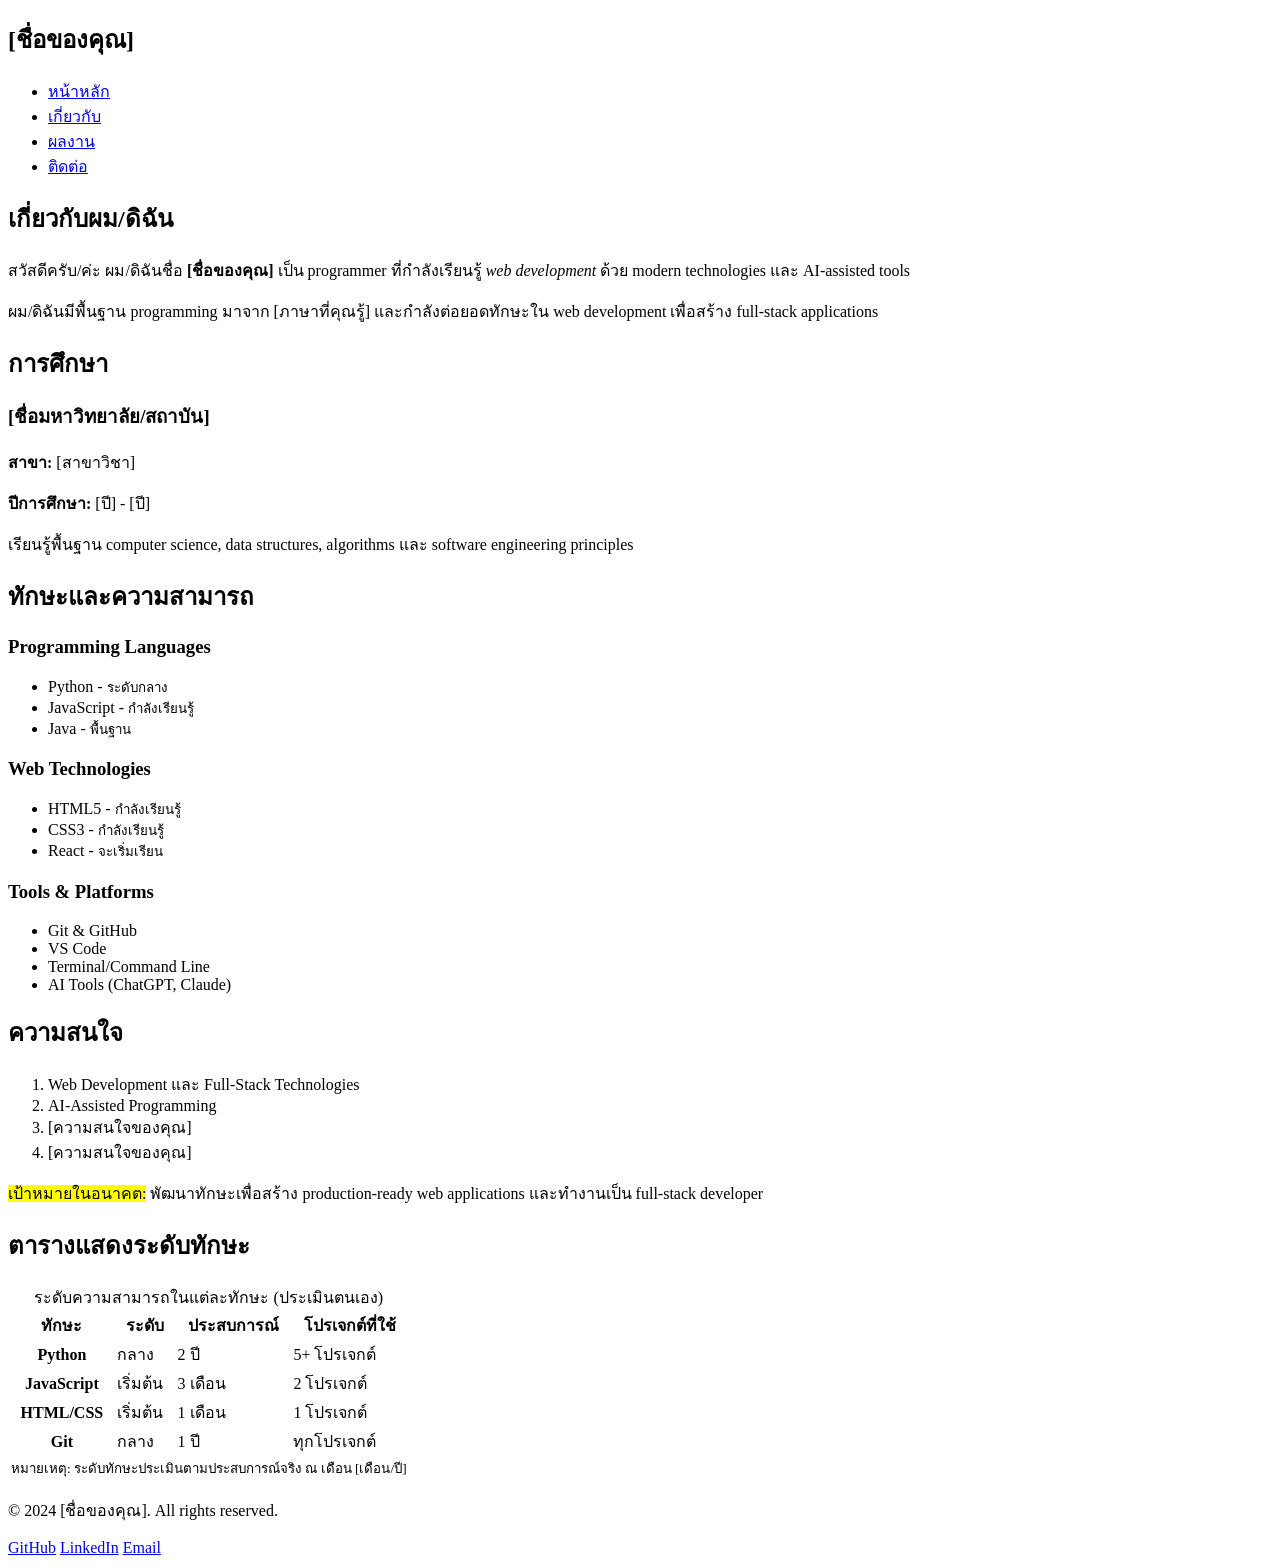
==== about.html @ 333b214f "add full pre css page consist of all the needed" ====
<!DOCTYPE html>
<html lang="th">

<head>
    <meta charset="UTF-8">
    <meta name="viewport" content="width=device-width, initial-scale=1.0">
    <meta name="description" content="เกี่ยวกับ [ชื่อของคุณ] - ประวัติการศึกษาและประสบการณ์">
    <title>เกี่ยวกับ - [ชื่อของคุณ]</title>
</head>

<body>
    <header>
        <nav>
            <div class="logo">
                <h1>[ชื่อของคุณ]</h1>
            </div>
            <ul>
                <li><a href="index.html">หน้าหลัก</a></li>
                <li><a href="about.html">เกี่ยวกับ</a></li>
                <li><a href="projects.html">ผลงาน</a></li>
                <li><a href="contact.html">ติดต่อ</a></li>
            </ul>
        </nav>
    </header>
    <!-- Copy header และ nav จาก index.html -->
    <main>
        <section class="about-intro">
            <h1>เกี่ยวกับผม/ดิฉัน</h1>
            <p>
                สวัสดีครับ/ค่ะ ผม/ดิฉันชื่อ <strong>[ชื่อของคุณ]</strong> เป็น programmer ที่กำลังเรียนรู้
                <em>web development</em> ด้วย modern technologies และ AI-assisted tools
            </p>
            <p>
                ผม/ดิฉันมีพื้นฐาน programming มาจาก [ภาษาที่คุณรู้] และกำลังต่อยอดทักษะใน web development
                เพื่อสร้าง full-stack applications
            </p>
        </section>

        <section class="education">
            <h2>การศึกษา</h2>
            <article class="education-item">
                <h3>[ชื่อมหาวิทยาลัย/สถาบัน]</h3>
                <p><strong>สาขา:</strong> [สาขาวิชา]</p>
                <p><strong>ปีการศึกษา:</strong> [ปี] - [ปี]</p>
                <p>
                    เรียนรู้พื้นฐาน computer science, data structures, algorithms
                    และ software engineering principles
                </p>
            </article>
        </section>

        <section class="skills">
            <h2>ทักษะและความสามารถ</h2>
            <article class="skill-category">
                <h3>Programming Languages</h3>
                <ul>
                    <li>Python - <small>ระดับกลาง</small></li>
                    <li>JavaScript - <small>กำลังเรียนรู้</small></li>
                    <li>Java - <small>พื้นฐาน</small></li>
                </ul>
            </article>
            <article class="skill-category">
                <h3>Web Technologies</h3>
                <ul>
                    <li>HTML5 - <small>กำลังเรียนรู้</small></li>
                    <li>CSS3 - <small>กำลังเรียนรู้</small></li>
                    <li>React - <small>จะเริ่มเรียน</small></li>
                </ul>
            </article>
            <article class="skill-category">
                <h3>Tools & Platforms</h3>
                <ul>
                    <li>Git & GitHub</li>
                    <li>VS Code</li>
                    <li>Terminal/Command Line</li>
                    <li>AI Tools (ChatGPT, Claude)</li>
                </ul>
            </article>
        </section>

        <section class="interests">
            <h2>ความสนใจ</h2>
            <ol>
                <li>Web Development และ Full-Stack Technologies</li>
                <li>AI-Assisted Programming</li>
                <li>[ความสนใจของคุณ]</li>
                <li>[ความสนใจของคุณ]</li>
            </ol>
            <p>
                <mark>เป้าหมายในอนาคต:</mark> พัฒนาทักษะเพื่อสร้าง production-ready web applications
                และทำงานเป็น full-stack developer
            </p>
        </section>
        <section class="skills-table">
            <h2>ตารางแสดงระดับทักษะ</h2>
            <table>
                <caption>ระดับความสามารถในแต่ละทักษะ (ประเมินตนเอง)</caption>
                <thead>
                    <tr>
                        <th scope="col">ทักษะ</th>
                        <th scope="col">ระดับ</th>
                        <th scope="col">ประสบการณ์</th>
                        <th scope="col">โปรเจกต์ที่ใช้</th>
                    </tr>
                </thead>
                <tbody>
                    <tr>
                        <th scope="row">Python</th>
                        <td>กลาง</td>
                        <td>2 ปี</td>
                        <td>5+ โปรเจกต์</td>
                    </tr>
                    <tr>
                        <th scope="row">JavaScript</th>
                        <td>เริ่มต้น</td>
                        <td>3 เดือน</td>
                        <td>2 โปรเจกต์</td>
                    </tr>
                    <tr>
                        <th scope="row">HTML/CSS</th>
                        <td>เริ่มต้น</td>
                        <td>1 เดือน</td>
                        <td>1 โปรเจกต์</td>
                    </tr>
                    <tr>
                        <th scope="row">Git</th>
                        <td>กลาง</td>
                        <td>1 ปี</td>
                        <td>ทุกโปรเจกต์</td>
                    </tr>
                </tbody>
                <tfoot>
                    <tr>
                        <td colspan="4">
                            <small>หมายเหตุ: ระดับทักษะประเมินตามประสบการณ์จริง ณ เดือน [เดือน/ปี]</small>
                        </td>
                    </tr>
                </tfoot>
            </table>
        </section>


    </main>
    <!-- About content will go here -->
    <footer>
        <div class="footer-content">
            <p>&copy; 2024 [ชื่อของคุณ]. All rights reserved.</p>
            <div class="social-links">
                <a href="https://github.com/yourusername" target="_blank" rel="noopener noreferrer">GitHub</a>
                <a href="https://linkedin.com/in/yourusername" target="_blank" rel="noopener noreferrer">LinkedIn</a>
                <a href="mailto:your.email@example.com">Email</a>
            </div>
        </div>
    </footer>
    <!-- Copy footer จาก index.html -->
</body>

</html>
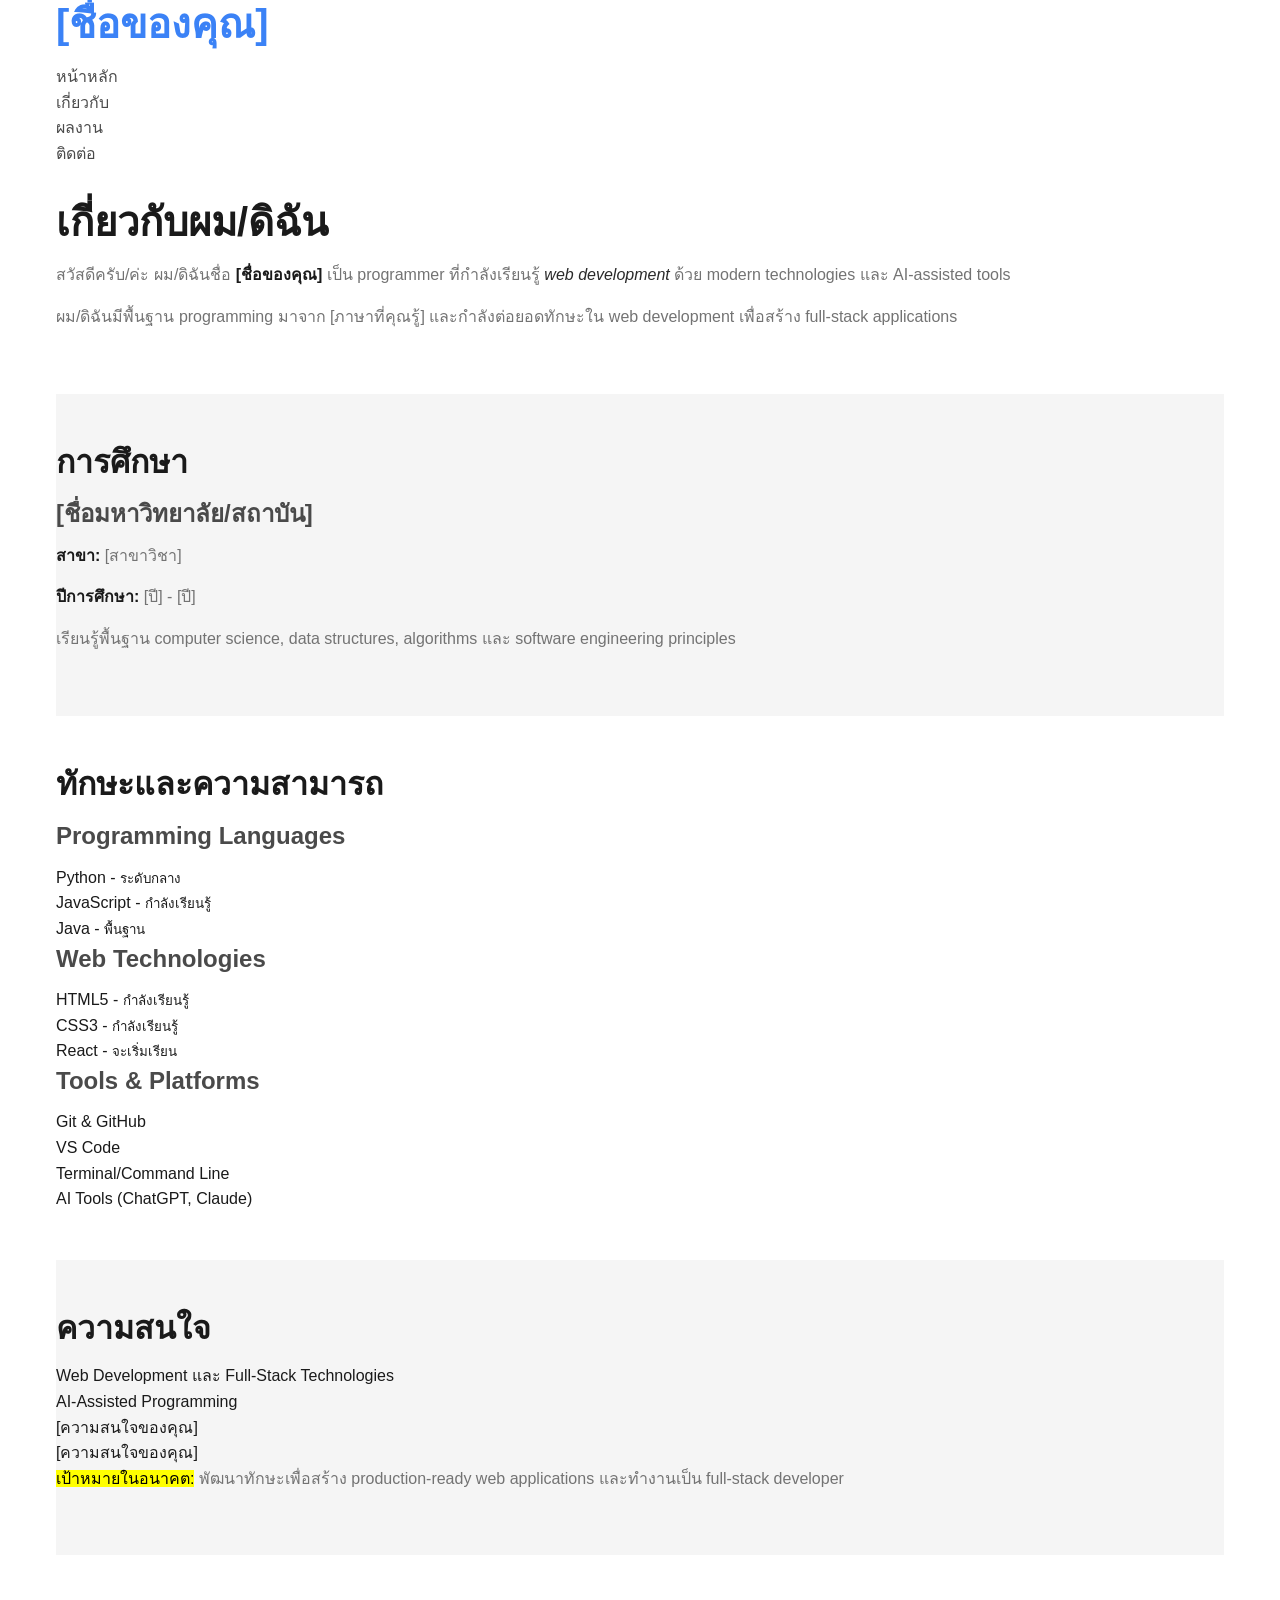
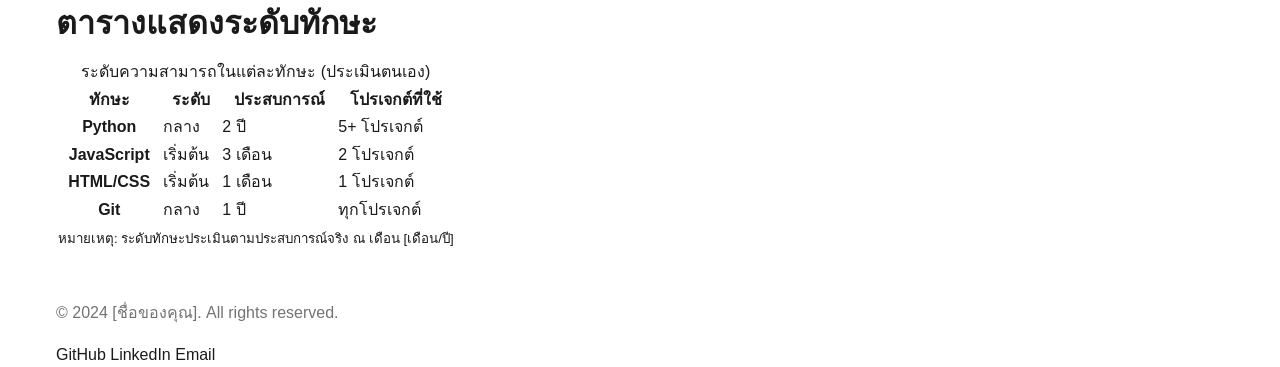
==== commit f35cb617: "added style to other page" ====
--- a/about.html
+++ b/about.html
@@ -6,10 +6,11 @@
     <meta name="viewport" content="width=device-width, initial-scale=1.0">
     <meta name="description" content="เกี่ยวกับ [ชื่อของคุณ] - ประวัติการศึกษาและประสบการณ์">
     <title>เกี่ยวกับ - [ชื่อของคุณ]</title>
+    <link rel="stylesheet" href="css/styles.css">
 </head>
 
 <body>
-    <header>
+    <header class="container">
         <nav>
             <div class="logo">
                 <h1>[ชื่อของคุณ]</h1>
@@ -23,7 +24,7 @@
         </nav>
     </header>
     <!-- Copy header และ nav จาก index.html -->
-    <main>
+    <main class="container">
         <section class="about-intro">
             <h1>เกี่ยวกับผม/ดิฉัน</h1>
             <p>
@@ -142,7 +143,7 @@
 
     </main>
     <!-- About content will go here -->
-    <footer>
+    <footer class="container">
         <div class="footer-content">
             <p>&copy; 2024 [ชื่อของคุณ]. All rights reserved.</p>
             <div class="social-links">
--- a/css/styles.css
+++ b/css/styles.css
@@ -0,0 +1,326 @@
+/* CSS Reset - Remove browser defaults */
+* {
+    margin: 0;
+    padding: 0;
+    box-sizing: border-box;
+}
+
+/* Base styles for the entire page */
+body {
+    font-family: -apple-system, BlinkMacSystemFont, 'Segoe UI', Roboto, 'Helvetica Neue', Arial, sans-serif;
+    font-size: 16px;
+    line-height: 1.6;
+    color: #333333;
+    background-color: #ffffff;
+}
+
+/* Make images responsive by default */
+img {
+    max-width: 100%;
+    height: auto;
+    display: block;
+}
+
+/* Remove default list styles */
+ul,
+ol {
+    list-style: none;
+}
+
+/* Remove default link underline */
+a {
+    text-decoration: none;
+    color: inherit;
+}
+
+/* Typography Hierarchy */
+h1 {
+    font-size: 2.5rem;
+    font-weight: 700;
+    line-height: 1.2;
+    margin-bottom: 1rem;
+    color: #1a1a1a;
+}
+
+h2 {
+    font-size: 2rem;
+    font-weight: 600;
+    line-height: 1.3;
+    margin-bottom: 0.875rem;
+    color: #2a2a2a;
+}
+
+h3 {
+    font-size: 1.5rem;
+    font-weight: 600;
+    line-height: 1.4;
+    margin-bottom: 0.75rem;
+    color: #3a3a3a;
+}
+
+p {
+    margin-bottom: 1rem;
+    color: #4a4a4a;
+}
+
+/* Text emphasis */
+strong {
+    font-weight: 700;
+    color: #1a1a1a;
+}
+
+em {
+    font-style: italic;
+    color: #2a2a2a;
+}
+
+/* CSS Variables for Color System */
+:root {
+    /* Primary colors */
+    --color-primary: #3b82f6;
+    --color-primary-dark: #2563eb;
+    --color-primary-light: #60a5fa;
+
+    /* Neutral colors */
+    --color-neutral-100: #f5f5f5;
+    --color-neutral-200: #e5e5e5;
+    --color-neutral-300: #d4d4d4;
+    --color-neutral-700: #404040;
+    --color-neutral-800: #262626;
+    --color-neutral-900: #171717;
+
+    /* Semantic colors */
+    --color-success: #22c55e;
+    --color-warning: #f59e0b;
+    --color-error: #ef4444;
+
+    /* Text colors */
+    --color-text-primary: #1a1a1a;
+    --color-text-secondary: #4a4a4a;
+    --color-text-muted: #737373;
+
+    /* Background colors */
+    --color-bg-primary: #ffffff;
+    --color-bg-secondary: #f5f5f5;
+    --color-bg-tertiary: #e5e5e5;
+}
+
+/* Update body to use variables */
+body {
+    font-family: -apple-system, BlinkMacSystemFont, 'Segoe UI', Roboto, 'Helvetica Neue', Arial, sans-serif;
+    font-size: 16px;
+    line-height: 1.6;
+    color: var(--color-text-primary);
+    background-color: var(--color-bg-primary);
+}
+
+/* Update headings to use color variables */
+h1 {
+    font-size: 2.5rem;
+    font-weight: 700;
+    line-height: 1.2;
+    margin-bottom: 1rem;
+    color: var(--color-text-primary);
+}
+
+h2 {
+    font-size: 2rem;
+    font-weight: 600;
+    line-height: 1.3;
+    margin-bottom: 0.875rem;
+    color: var(--color-text-primary);
+}
+
+h3 {
+    font-size: 1.5rem;
+    font-weight: 600;
+    line-height: 1.4;
+    margin-bottom: 0.75rem;
+    color: var(--color-text-secondary);
+}
+
+p {
+    margin-bottom: 1rem;
+    color: var(--color-text-muted);
+}
+
+/* (Optional) Final body override using variables - keeps things explicit */
+body {
+    font-family: -apple-system, BlinkMacSystemFont, 'Segoe UI', Roboto, 'Helvetica Neue', Arial, sans-serif;
+    font-size: 16px;
+    line-height: 1.6;
+    color: var(--color-text-primary);
+    background-color: var(--color-bg-primary);
+}
+
+/* Headings (explicit again to ensure consistent overrides) */
+h1 {
+    font-size: 2.5rem;
+    font-weight: 700;
+    line-height: 1.2;
+    margin-bottom: 1rem;
+    color: var(--color-text-primary);
+}
+
+h2 {
+    font-size: 2rem;
+    font-weight: 600;
+    line-height: 1.3;
+    margin-bottom: 0.875rem;
+    color: var(--color-text-primary);
+}
+
+/* Container System */
+.container {
+    width: 100%;
+    max-width: 1200px;
+    margin-left: auto;
+    margin-right: auto;
+    padding-left: 1rem;
+    padding-right: 1rem;
+}
+
+/* Smaller container for reading content */
+.container-narrow {
+    max-width: 800px;
+}
+
+/* Section Spacing */
+section {
+    padding-top: 3rem;
+    padding-bottom: 3rem;
+}
+
+/* First section less top padding */
+section:first-of-type {
+    padding-top: 2rem;
+}
+
+/* Alternate background colors */
+section:nth-child(even) {
+    background-color: var(--color-bg-secondary);
+}
+/* Navigation links */
+nav a {
+    color: var(--color-text-secondary);
+    transition: color 150ms ease;
+}
+
+nav a:hover,
+nav a:focus {
+    color: var(--color-primary);
+}
+
+/* Logo */
+.logo h1 {
+    color: var(--color-primary);
+}
+
+/* CTA button */
+.cta-button {
+    display: inline-block;
+    background: var(--color-primary);
+    color: #ffffff;
+    padding: 0.6rem 1rem;
+    border-radius: 6px;
+    text-decoration: none;
+    transition: background-color 150ms ease, transform 120ms ease;
+}
+
+.cta-button:hover,
+.cta-button:focus {
+    background: var(--color-primary-dark);
+    transform: translateY(-1px);
+}
+
+/* Card Component */
+.card {
+ background-color: var(--color-bg-primary);
+ border: 1px solid var(--color-neutral-200);
+ border-radius: 8px;
+ padding: 1.5rem;
+ margin-bottom: 1.5rem;
+ box-shadow: 0 1px 3px rgba(0, 0, 0, 0.1);
+ transition: transform 0.2s ease, box-shadow 0.2s ease;
+}
+
+/* Card hover effect */
+.card:hover {
+ transform: translateY(-4px);
+ box-shadow: 0 4px 12px rgba(0, 0, 0, 0.15);
+}
+
+/* Card title */
+.card-title {
+ font-size: 1.25rem;
+ font-weight: 600;
+ margin-bottom: 0.5rem;
+ color: var(--color-text-primary);
+}
+
+/* Card description */
+.card-description {
+ color: var(--color-text-secondary);
+ margin-bottom: 1rem;
+}
+
+/* Card footer */
+.card-footer {
+ border-top: 1px solid var(--color-neutral-200);
+ padding-top: 1rem;
+ margin-top: 1rem;
+}
+/* Base Button Styles */
+.btn {
+ display: inline-block;
+ padding: 0.75rem 1.5rem;
+ font-size: 1rem;
+ font-weight: 500;
+ text-align: center;
+ border: none;
+ border-radius: 6px;
+ cursor: pointer;
+ transition: all 0.2s ease;
+ text-decoration: none;
+}
+
+/* Primary Button */
+.btn-primary {
+ background-color: var(--color-primary);
+ color: white;
+}
+
+.btn-primary:hover {
+ background-color: var(--color-primary-dark);
+ transform: translateY(-2px);
+ box-shadow: 0 4px 8px rgba(59, 130, 246, 0.3);
+}
+
+.btn-primary:active {
+ transform: translateY(0);
+ box-shadow: 0 2px 4px rgba(59, 130, 246, 0.3);
+}
+
+/* Secondary Button (Outline) */
+.btn-secondary {
+ background-color: transparent;
+ color: var(--color-primary);
+ border: 2px solid var(--color-primary);
+}
+
+.btn-secondary:hover {
+ background-color: var(--color-primary);
+ color: white;
+}
+
+/* Small Button Size */
+.btn-sm {
+ padding: 0.5rem 1rem;
+ font-size: 0.875rem;
+}
+
+/* Large Button Size */
+.btn-lg {
+ padding: 1rem 2rem;
+ font-size: 1.125rem;
+}
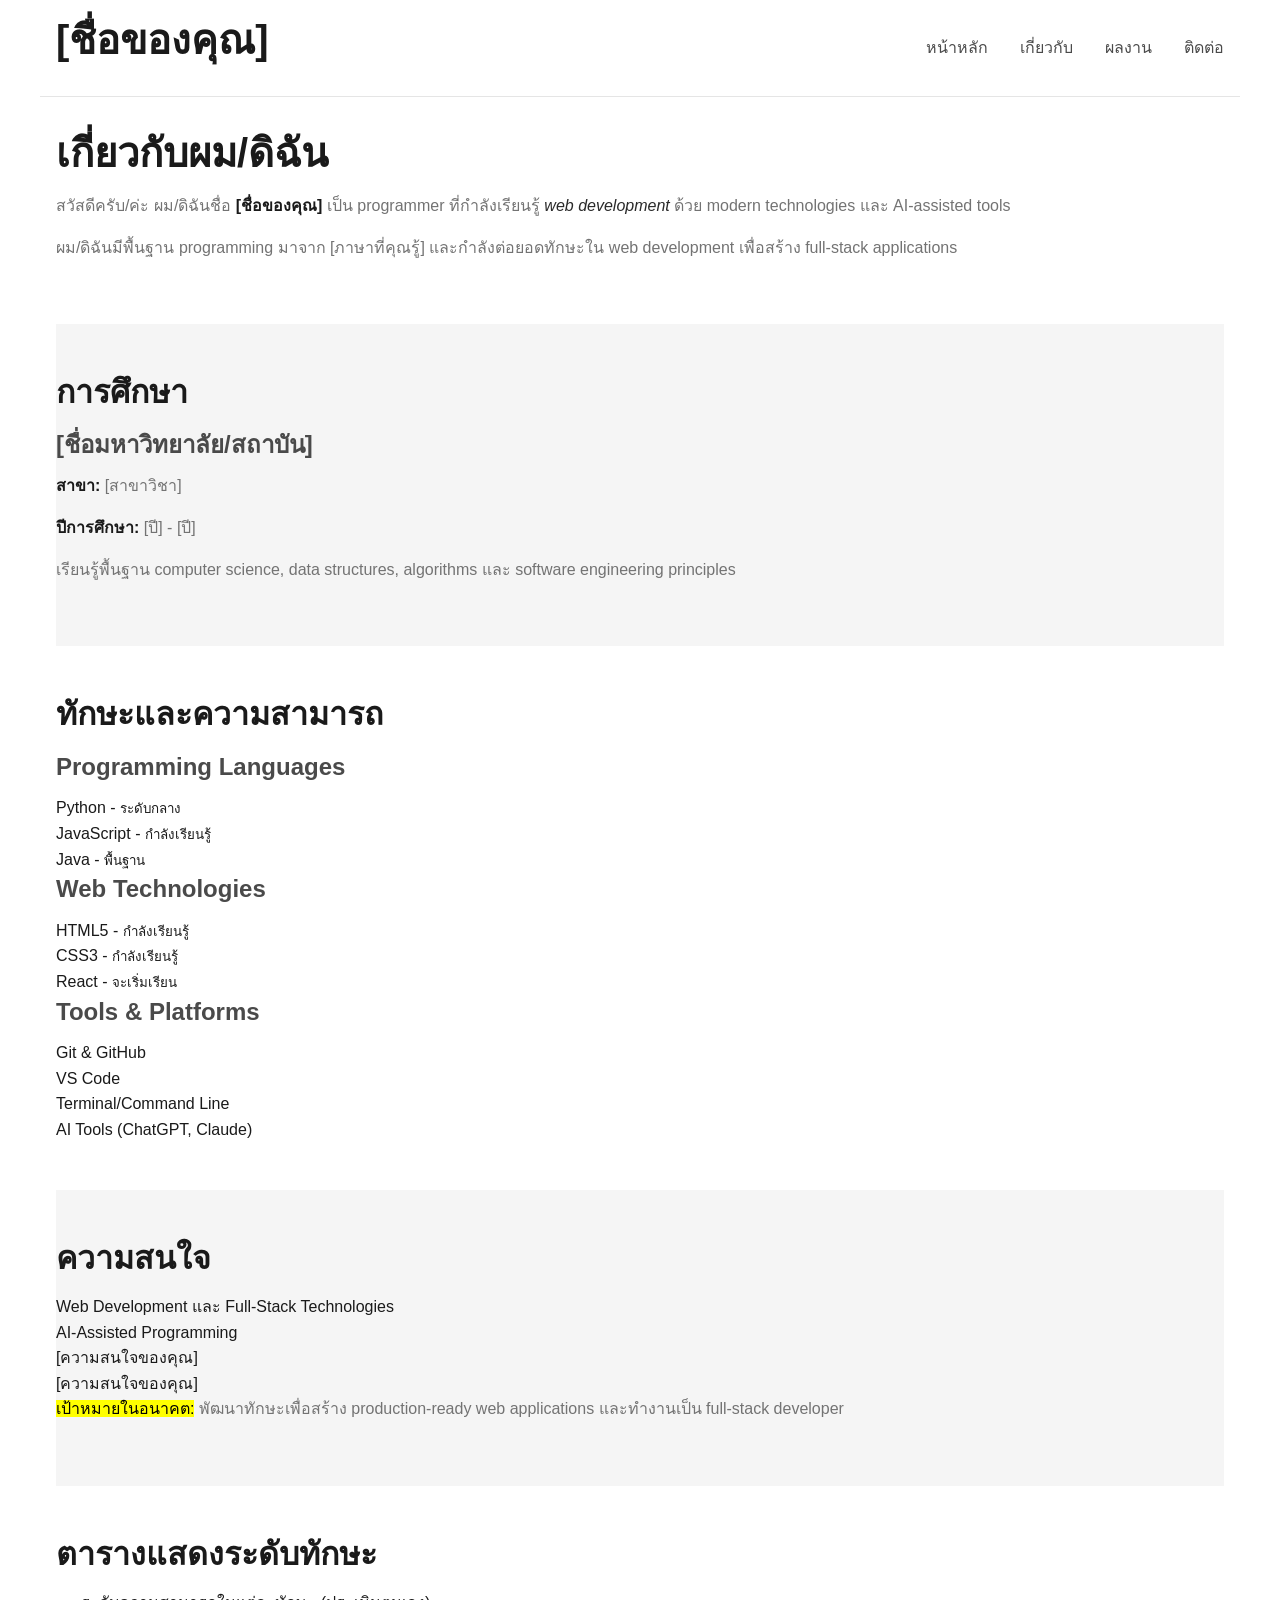
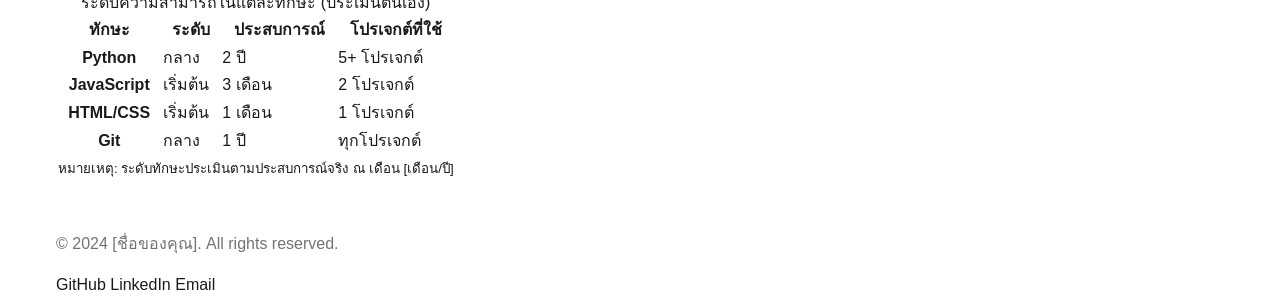
==== commit 0831ad0e: "added nav bar to other page" ====
--- a/about.html
+++ b/about.html
@@ -12,10 +12,10 @@
 <body>
     <header class="container">
         <nav>
-            <div class="logo">
+            <div class="nav-brand">
                 <h1>[ชื่อของคุณ]</h1>
             </div>
-            <ul>
+            <ul class="nav-links">
                 <li><a href="index.html">หน้าหลัก</a></li>
                 <li><a href="about.html">เกี่ยวกับ</a></li>
                 <li><a href="projects.html">ผลงาน</a></li>
--- a/css/styles.css
+++ b/css/styles.css
@@ -323,4 +323,45 @@
 .btn-lg {
  padding: 1rem 2rem;
  font-size: 1.125rem;
+}
+/* Navigation Bar */
+header {
+ background-color: var(--color-bg-primary);
+ border-bottom: 1px solid var(--color-neutral-200);
+ padding: 1rem 0;
+}
+
+nav {
+ display: flex;
+ justify-content: space-between;
+ align-items: center;
+}
+
+/* Logo/Brand */
+.nav-brand {
+ font-size: 1.5rem;
+ font-weight: 700;
+ color: var(--color-primary);
+}
+
+/* Navigation Links */
+.nav-links {
+ display: flex;
+ gap: 2rem;
+}
+
+.nav-links a {
+ color: var(--color-text-secondary);
+ font-weight: 500;
+ transition: color 0.2s ease;
+}
+
+.nav-links a:hover {
+ color: var(--color-primary);
+}
+
+/* Active link */
+.nav-links a.active {
+ color: var(--color-primary);
+ font-weight: 600;
 }
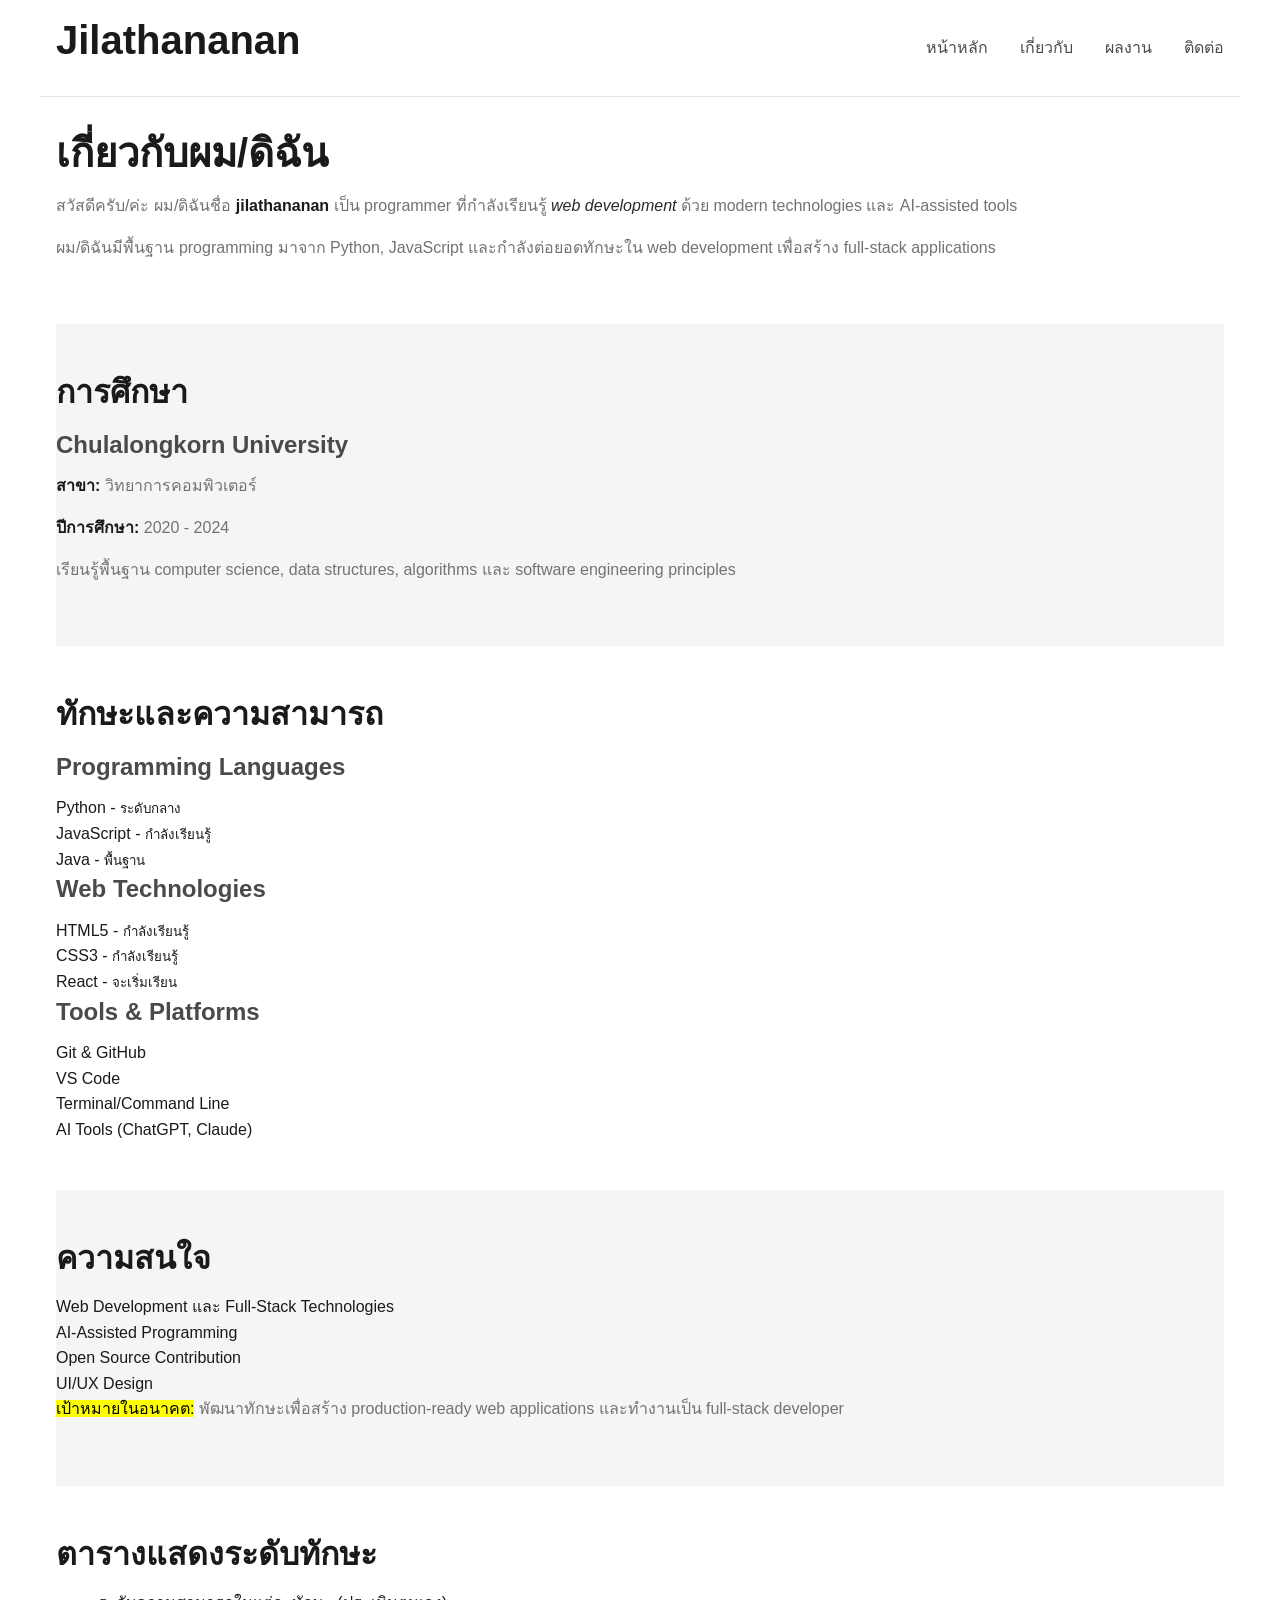
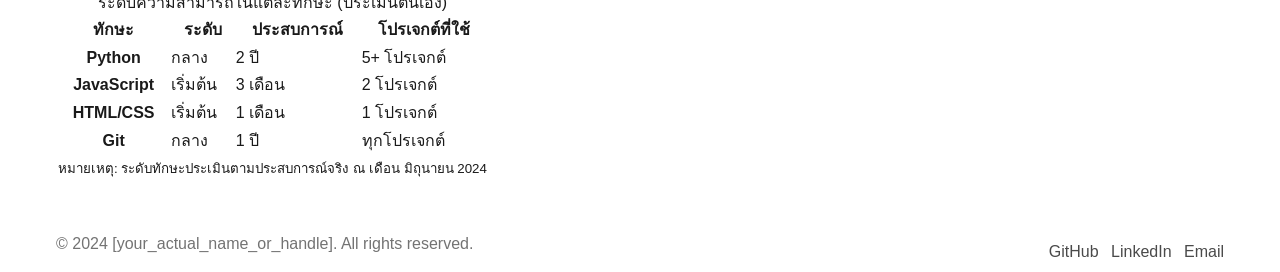
==== commit 4ea5f4fc: "post review" ====
--- a/about.html
+++ b/about.html
@@ -4,8 +4,8 @@
 <head>
     <meta charset="UTF-8">
     <meta name="viewport" content="width=device-width, initial-scale=1.0">
-    <meta name="description" content="เกี่ยวกับ [ชื่อของคุณ] - ประวัติการศึกษาและประสบการณ์">
-    <title>เกี่ยวกับ - [ชื่อของคุณ]</title>
+    <meta name="description" content="เกี่ยวกับ jilathananan - ประวัติการศึกษาและประสบการณ์">
+    <title>เกี่ยวกับ - jilathananan</title>
     <link rel="stylesheet" href="css/styles.css">
 </head>
 
@@ -13,11 +13,11 @@
     <header class="container">
         <nav>
             <div class="nav-brand">
-                <h1>[ชื่อของคุณ]</h1>
+                <h1><a href="index.html" style="text-decoration: none; color: inherit;">Jilathananan</a></h1>
             </div>
             <ul class="nav-links">
                 <li><a href="index.html">หน้าหลัก</a></li>
-                <li><a href="about.html">เกี่ยวกับ</a></li>
+                <li><a href="about.html" aria-current="page">เกี่ยวกับ</a></li>
                 <li><a href="projects.html">ผลงาน</a></li>
                 <li><a href="contact.html">ติดต่อ</a></li>
             </ul>
@@ -28,11 +28,11 @@
         <section class="about-intro">
             <h1>เกี่ยวกับผม/ดิฉัน</h1>
             <p>
-                สวัสดีครับ/ค่ะ ผม/ดิฉันชื่อ <strong>[ชื่อของคุณ]</strong> เป็น programmer ที่กำลังเรียนรู้
+                สวัสดีครับ/ค่ะ ผม/ดิฉันชื่อ <strong>jilathananan</strong> เป็น programmer ที่กำลังเรียนรู้
                 <em>web development</em> ด้วย modern technologies และ AI-assisted tools
             </p>
             <p>
-                ผม/ดิฉันมีพื้นฐาน programming มาจาก [ภาษาที่คุณรู้] และกำลังต่อยอดทักษะใน web development
+                ผม/ดิฉันมีพื้นฐาน programming มาจาก Python, JavaScript และกำลังต่อยอดทักษะใน web development
                 เพื่อสร้าง full-stack applications
             </p>
         </section>
@@ -40,9 +40,9 @@
         <section class="education">
             <h2>การศึกษา</h2>
             <article class="education-item">
-                <h3>[ชื่อมหาวิทยาลัย/สถาบัน]</h3>
-                <p><strong>สาขา:</strong> [สาขาวิชา]</p>
-                <p><strong>ปีการศึกษา:</strong> [ปี] - [ปี]</p>
+                <h3>Chulalongkorn University</h3>
+                <p><strong>สาขา:</strong> วิทยาการคอมพิวเตอร์</p>
+                <p><strong>ปีการศึกษา:</strong> 2020 - 2024</p>
                 <p>
                     เรียนรู้พื้นฐาน computer science, data structures, algorithms
                     และ software engineering principles
@@ -84,8 +84,8 @@
             <ol>
                 <li>Web Development และ Full-Stack Technologies</li>
                 <li>AI-Assisted Programming</li>
-                <li>[ความสนใจของคุณ]</li>
-                <li>[ความสนใจของคุณ]</li>
+                <li>Open Source Contribution</li>
+                <li>UI/UX Design</li>
             </ol>
             <p>
                 <mark>เป้าหมายในอนาคต:</mark> พัฒนาทักษะเพื่อสร้าง production-ready web applications
@@ -133,7 +133,7 @@
                 <tfoot>
                     <tr>
                         <td colspan="4">
-                            <small>หมายเหตุ: ระดับทักษะประเมินตามประสบการณ์จริง ณ เดือน [เดือน/ปี]</small>
+                            <small>หมายเหตุ: ระดับทักษะประเมินตามประสบการณ์จริง ณ เดือน มิถุนายน 2024</small>
                         </td>
                     </tr>
                 </tfoot>
@@ -145,11 +145,11 @@
     <!-- About content will go here -->
     <footer class="container">
         <div class="footer-content">
-            <p>&copy; 2024 [ชื่อของคุณ]. All rights reserved.</p>
+            <p>&copy; 2024 [your_actual_name_or_handle]. All rights reserved.</p>
             <div class="social-links">
-                <a href="https://github.com/yourusername" target="_blank" rel="noopener noreferrer">GitHub</a>
-                <a href="https://linkedin.com/in/yourusername" target="_blank" rel="noopener noreferrer">LinkedIn</a>
-                <a href="mailto:your.email@example.com">Email</a>
+                <a href="https://github.com/jilathananan" target="_blank" rel="noopener noreferrer">GitHub</a>
+                <a href="https://linkedin.com/in/your-linkedin-username" target="_blank" rel="noopener noreferrer">LinkedIn</a>
+                <a href="mailto:jilathananan@example.com">Email</a>
             </div>
         </div>
     </footer>
--- a/css/styles.css
+++ b/css/styles.css
@@ -324,44 +324,267 @@
  padding: 1rem 2rem;
  font-size: 1.125rem;
 }
+
+/* Hero layout */
+.hero {
+    display: grid;
+    grid-template-columns: 1fr 320px;
+    gap: 2rem;
+    align-items: center;
+}
+.hero-content {
+    max-width: 56ch;
+}
+.hero-image img {
+    border-radius: 8px;
+    width: 100%;
+    height: auto;
+    object-fit: cover;
+}
+
+@media (max-width: 800px) {
+    .hero { grid-template-columns: 1fr; }
+    .hero-image { order: -1; }
+}
+
+/* Skills grid and cards (match existing HTML) */
+.skills-grid {
+    display: grid;
+    grid-template-columns: repeat(auto-fit, minmax(220px, 1fr));
+    gap: 1rem;
+    margin-top: 1rem;
+}
+.skill-card {
+    background: var(--color-bg-primary);
+    border: 1px solid var(--color-neutral-200);
+    padding: 1rem;
+    border-radius: 8px;
+}
+
+/* Footer / social */
+.footer-content {
+    display: flex;
+    justify-content: space-between;
+    align-items: center;
+    gap: 1rem;
+}
+.social-links a { margin-left: .5rem; color: var(--color-text-secondary); }
+.social-links a:hover { color: var(--color-primary); }
+
+/* Profile Image */
+.profile-image {
+    width: 400px;
+    height: 400px;
+    border-radius: 50%;
+    object-fit: cover;
+    border: 4px solid var(--color-primary);
+    margin: 0 auto 1.5rem;
+    display: block;
+     -webkit-user-drag: none;
+    user-select: none;
+    -moz-user-select: none;
+    -webkit-user-select: none;
+    -ms-user-select: none;
+    margin: 0 auto 1.5rem;
+    display: block;
+}
+
+
+/* Alternative: Rounded Rectangle */
+.profile-image-square {
+    width: 400px;
+    height: 400px;
+    border-radius: 12px;
+    object-fit: cover;
+    box-shadow: 0 4px 12px rgba(0, 0, 0, 0.1);
+    margin: auto;
+}
+/* Project Images */
+.project-image {
+    width: 100%;
+    height: 400px;
+    object-fit: cover;
+    border-radius: 8px 8px 0 0;
+    margin-bottom: 1rem;
+}
+
+/* Image Card Combination */
+.card-with-image {
+    padding: 0;
+    overflow: hidden;
+}
+
+.card-with-image .card-body {
+    padding: 1.5rem;
+}
+/* Form Styles */
+.form-group {
+ margin-bottom: 1.5rem;
+}
+
+/* Labels */
+label {
+ display: block;
+ margin-bottom: 0.5rem;
+ font-weight: 500;
+ color: var(--color-text-primary);
+}
+
+/* Text Inputs และ Textarea */
+input[type="text"],
+input[type="email"],
+input[type="tel"],
+textarea {
+ width: 100%;
+ padding: 0.75rem;
+ font-size: 1rem;
+ font-family: inherit;
+ border: 2px solid var(--color-neutral-300);
+ border-radius: 6px;
+ background-color: var(--color-bg-primary);
+ color: var(--color-text-primary);
+ transition: border-color 0.2s ease, box-shadow 0.2s ease;
+}
+
+/* Focus State */
+input:focus,
+textarea:focus {
+ outline: none;
+ border-color: var(--color-primary);
+ box-shadow: 0 0 0 3px rgba(59, 130, 246, 0.1);
+}
+
+/* Textarea specific */
+textarea {
+ resize: vertical;
+ min-height: 120px;
+}
+
+/* Placeholder */
+input::placeholder,
+textarea::placeholder {
+ color: var(--color-text-muted);
+}
+/* Removed duplicate .skill-icon definition */
 /* Navigation Bar */
 header {
- background-color: var(--color-bg-primary);
- border-bottom: 1px solid var(--color-neutral-200);
- padding: 1rem 0;
-}
-
+    background-color: var(--color-bg-primary);
+    border-bottom: 1px solid var(--color-neutral-200);
+    padding: 1rem 0;
+}
 nav {
- display: flex;
- justify-content: space-between;
- align-items: center;
-}
-
+    display: flex;
+    justify-content: space-between;
+    align-items: center;
+}
 /* Logo/Brand */
 .nav-brand {
- font-size: 1.5rem;
- font-weight: 700;
- color: var(--color-primary);
-}
-
+    font-size: 1.5rem;
+    font-weight: 700;
+    color: var(--color-primary);
+}
 /* Navigation Links */
 .nav-links {
- display: flex;
- gap: 2rem;
-}
-
+    display: flex;
+    gap: 2rem;
+}
 .nav-links a {
- color: var(--color-text-secondary);
- font-weight: 500;
- transition: color 0.2s ease;
-}
-
+    color: var(--color-text-secondary);
+    font-weight: 500;
+    transition: color 0.2s ease;
+}
 .nav-links a:hover {
- color: var(--color-primary);
-}
-
+    color: var(--color-primary);
+}
 /* Active link */
 .nav-links a.active {
- color: var(--color-primary);
- font-weight: 600;
+    color: var(--color-primary);
+    font-weight: 600;
+}
+.skill-icon {
+    width: 60px;
+    height: 60px;
+    object-fit: contain;
+    margin-bottom: 0.75rem;
+}
+/* Footer Styles */
+.mt-3 {
+    margin-top: 1rem;
+}
+.mt-4 {
+    margin-top: 1.5rem;
+}
+.mt-5 {
+    margin-top: 2rem;
+}
+.p-1 {
+    padding: 0.25rem;
+}
+.p-2 {
+    padding: 0.5rem;
+}
+.p-3 {
+    padding: 1rem;
+}
+.p-4 {
+    padding: 1.5rem;
+}
+.p-5 {
+    padding: 2rem;
+}
+.d-block {
+    display: block;
+}
+.d-inline-block {
+    display: inline-block;
+}
+.w-100 {
+    width: 100%;
+}
+.text-primary {
+    color: var(--color-primary);
+}
+.text-secondary {
+    color: var(--color-text-secondary);
+}
+.text-muted {
+    color: var(--color-text-muted);
+}
+/* Hover Effects Utility */
+.hover-primary:hover {
+    color: var(--color-primary);
+    cursor: pointer;
+}
+/* Focus Effects Utility */
+.focus-outline:focus {
+    outline: 2px solid var(--color-primary);
+    outline-offset: 2px;
+}
+/* Disabled State Utility */
+.disabled {
+    opacity: 0.6;
+    pointer-events: none;
+}
+/* Responsive Utilities */
+@media (max-width: 768px) {
+    .text-center-md {
+        text-align: center;
+    }
+}
+@media (max-width: 576px) {
+    .text-center-sm {
+        text-align: center;
+    }
+}
+/* Navigation Bar */
+header {
+    background-color: var(--color-bg-primary);
+    border-bottom: 1px solid var(--color-neutral-200);
+    padding: 1rem 0;
+/* Removed duplicate Navigation Bar and nav-links definitions */
+@media (max-width: 576px) {
+    .text-center-sm {
+        text-align: center;
+    }
+}
 }
